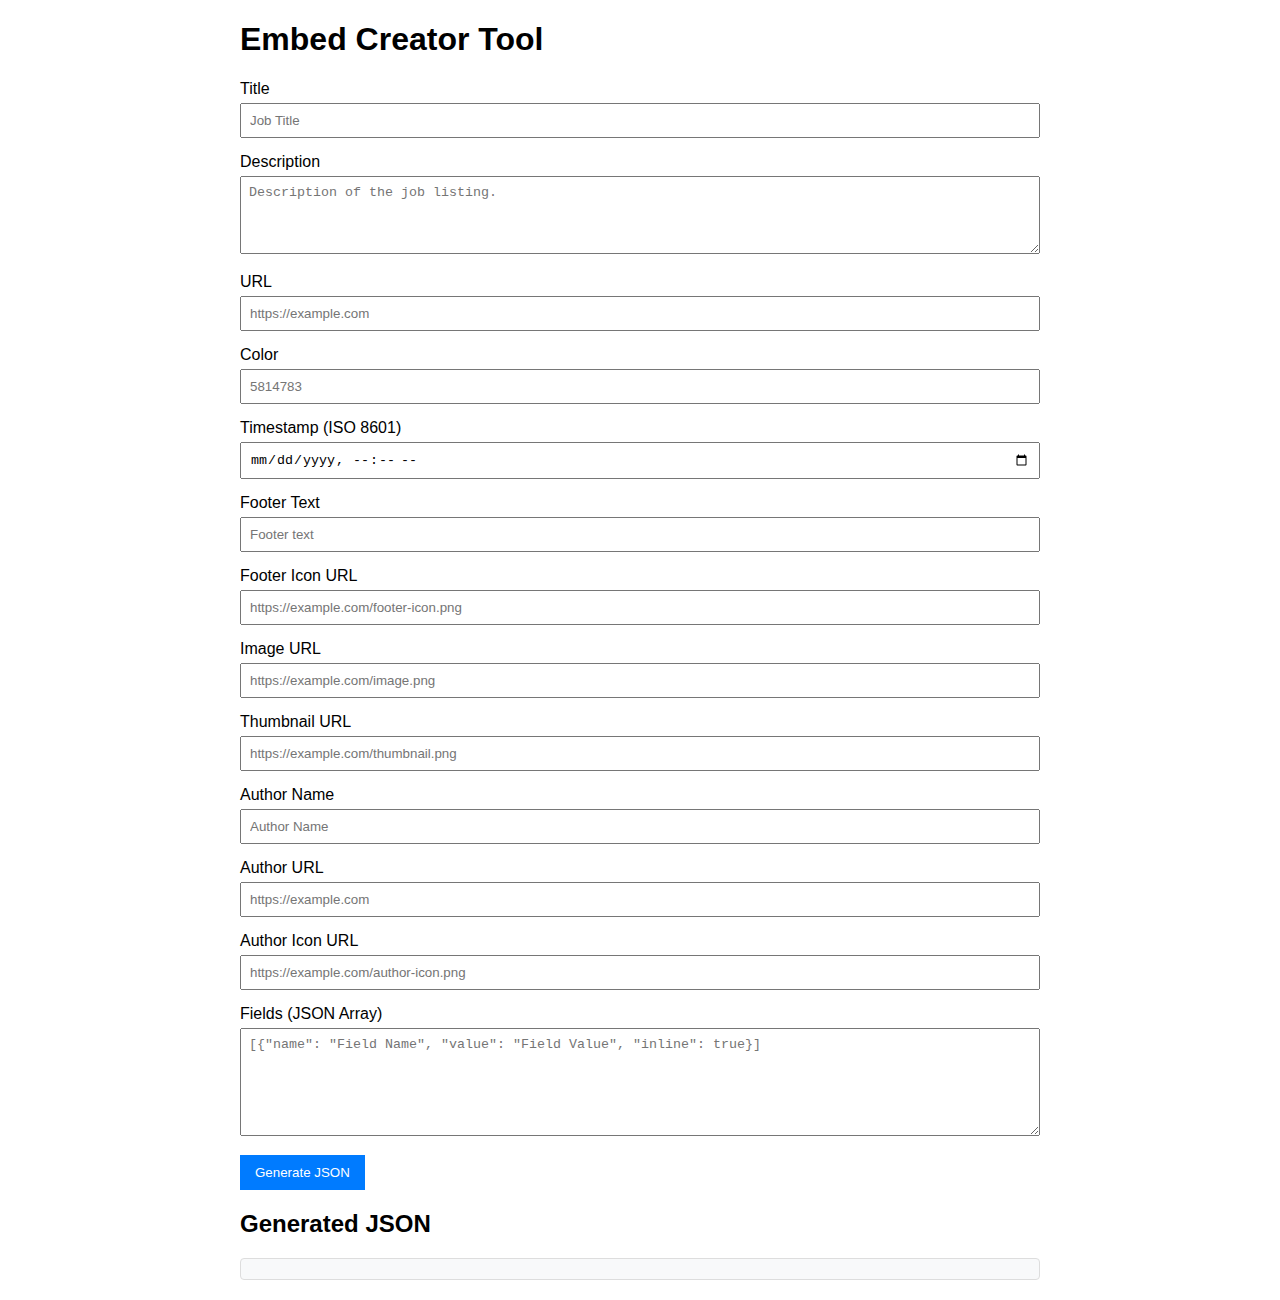
==== public/index.html @ ecb968c5 "Create index.html" ====
<!DOCTYPE html>
<html lang="en">
<head>
    <meta charset="UTF-8">
    <meta name="viewport" content="width=device-width, initial-scale=1.0">
    <title>Embed Creator Tool</title>
    <style>
        body {
            font-family: Arial, sans-serif;
            margin: 20px;
        }
        .container {
            max-width: 800px;
            margin: auto;
        }
        .form-group {
            margin-bottom: 15px;
        }
        label {
            display: block;
            margin-bottom: 5px;
        }
        input, textarea {
            width: 100%;
            padding: 8px;
            box-sizing: border-box;
        }
        textarea {
            resize: vertical;
        }
        button {
            padding: 10px 15px;
            background-color: #007BFF;
            color: #fff;
            border: none;
            cursor: pointer;
        }
        button:hover {
            background-color: #0056b3;
        }
        pre {
            background: #f8f9fa;
            padding: 10px;
            border-radius: 4px;
            border: 1px solid #ddd;
            white-space: pre-wrap;
        }
    </style>
</head>
<body>
    <div class="container">
        <h1>Embed Creator Tool</h1>
        <div class="form-group">
            <label for="title">Title</label>
            <input type="text" id="title" placeholder="Job Title">
        </div>
        <div class="form-group">
            <label for="description">Description</label>
            <textarea id="description" rows="4" placeholder="Description of the job listing."></textarea>
        </div>
        <div class="form-group">
            <label for="url">URL</label>
            <input type="url" id="url" placeholder="https://example.com">
        </div>
        <div class="form-group">
            <label for="color">Color</label>
            <input type="number" id="color" placeholder="5814783">
        </div>
        <div class="form-group">
            <label for="timestamp">Timestamp (ISO 8601)</label>
            <input type="datetime-local" id="timestamp">
        </div>
        <div class="form-group">
            <label for="footer-text">Footer Text</label>
            <input type="text" id="footer-text" placeholder="Footer text">
        </div>
        <div class="form-group">
            <label for="footer-icon-url">Footer Icon URL</label>
            <input type="url" id="footer-icon-url" placeholder="https://example.com/footer-icon.png">
        </div>
        <div class="form-group">
            <label for="image-url">Image URL</label>
            <input type="url" id="image-url" placeholder="https://example.com/image.png">
        </div>
        <div class="form-group">
            <label for="thumbnail-url">Thumbnail URL</label>
            <input type="url" id="thumbnail-url" placeholder="https://example.com/thumbnail.png">
        </div>
        <div class="form-group">
            <label for="author-name">Author Name</label>
            <input type="text" id="author-name" placeholder="Author Name">
        </div>
        <div class="form-group">
            <label for="author-url">Author URL</label>
            <input type="url" id="author-url" placeholder="https://example.com">
        </div>
        <div class="form-group">
            <label for="author-icon-url">Author Icon URL</label>
            <input type="url" id="author-icon-url" placeholder="https://example.com/author-icon.png">
        </div>
        <div class="form-group">
            <label for="fields">Fields (JSON Array)</label>
            <textarea id="fields" rows="6" placeholder='[{"name": "Field Name", "value": "Field Value", "inline": true}]'></textarea>
        </div>
        <button onclick="generateJSON()">Generate JSON</button>
        <h2>Generated JSON</h2>
        <pre id="output"></pre>
    </div>

    <script>
        function generateJSON() {
            const title = document.getElementById('title').value;
            const description = document.getElementById('description').value;
            const url = document.getElementById('url').value;
            const color = parseInt(document.getElementById('color').value) || null;
            const timestamp = document.getElementById('timestamp').value ? new Date(document.getElementById('timestamp').value).toISOString() : null;
            const footerText = document.getElementById('footer-text').value;
            const footerIconUrl = document.getElementById('footer-icon-url').value;
            const imageUrl = document.getElementById('image-url').value;
            const thumbnailUrl = document.getElementById('thumbnail-url').value;
            const authorName = document.getElementById('author-name').value;
            const authorUrl = document.getElementById('author-url').value;
            const authorIconUrl = document.getElementById('author-icon-url').value;
            let fields = [];

            try {
                fields = JSON.parse(document.getElementById('fields').value);
            } catch (e) {
                fields = [];
            }

            const embed = {
                title,
                description,
                url,
                color,
                timestamp,
                footer: footerText ? { text: footerText, icon_url: footerIconUrl || undefined } : undefined,
                image: imageUrl ? { url: imageUrl } : undefined,
                thumbnail: thumbnailUrl ? { url: thumbnailUrl } : undefined,
                author: authorName ? { name: authorName, url: authorUrl || undefined, icon_url: authorIconUrl || undefined } : undefined,
                fields: fields.length ? fields : undefined
            };

            document.getElementById('output').textContent = JSON.stringify(embed, null, 2);
        }
    </script>
</body>
</html>
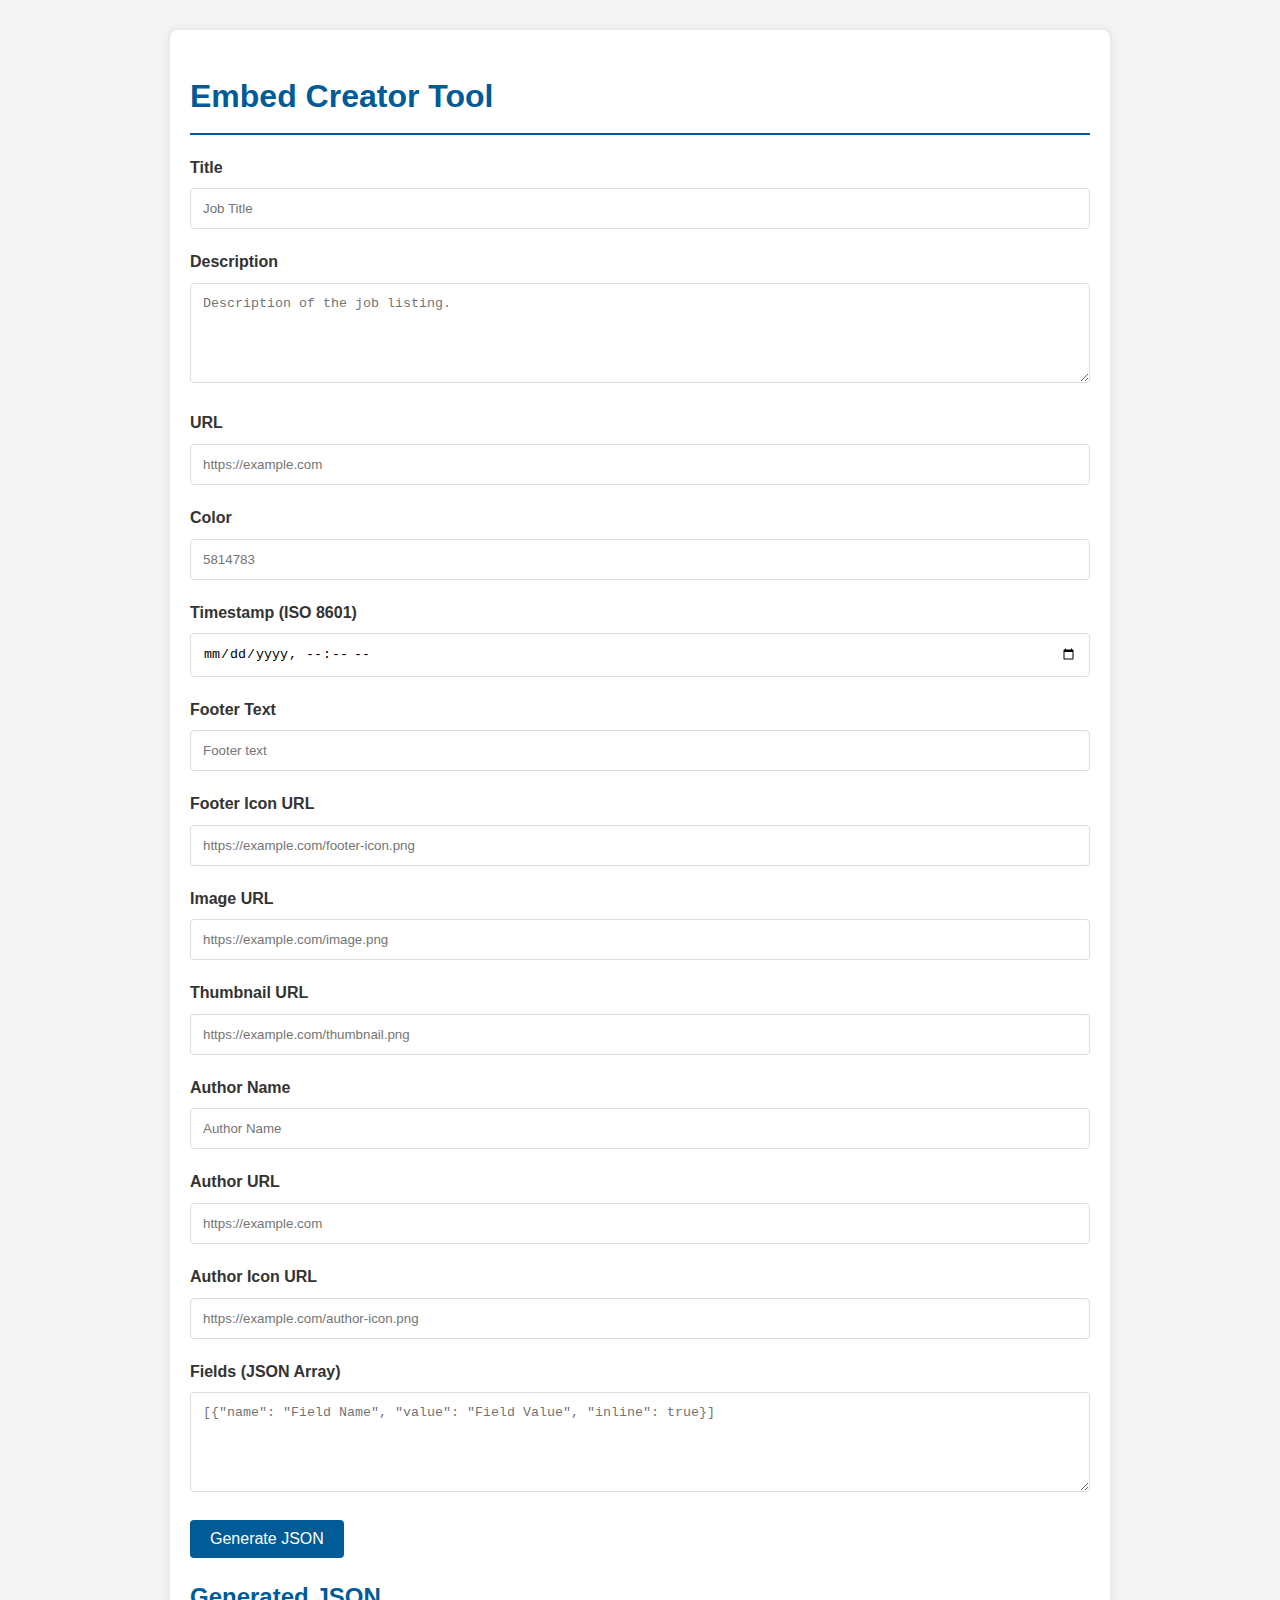
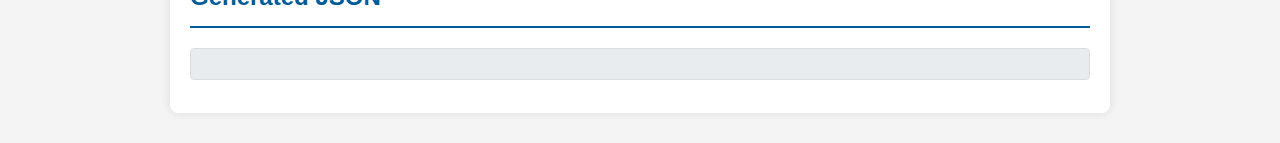
==== commit 4addc441: "Update index.html" ====
--- a/public/index.html
+++ b/public/index.html
@@ -6,44 +6,75 @@
     <title>Embed Creator Tool</title>
     <style>
         body {
-            font-family: Arial, sans-serif;
-            margin: 20px;
+            font-family: 'Arial', sans-serif;
+            line-height: 1.6;
+            margin: 0;
+            padding: 0;
+            background-color: #f4f4f4;
         }
         .container {
-            max-width: 800px;
-            margin: auto;
+            max-width: 900px;
+            margin: 30px auto;
+            padding: 20px;
+            background: #fff;
+            border-radius: 8px;
+            box-shadow: 0 0 10px rgba(0, 0, 0, 0.1);
+        }
+        h1 {
+            color: #005b96;
+            font-size: 2em;
+            border-bottom: 2px solid #005b96;
+            padding-bottom: 10px;
+            margin-bottom: 20px;
         }
         .form-group {
-            margin-bottom: 15px;
+            margin-bottom: 20px;
         }
         label {
             display: block;
-            margin-bottom: 5px;
+            margin-bottom: 8px;
+            font-weight: bold;
+            color: #333;
         }
         input, textarea {
             width: 100%;
-            padding: 8px;
+            padding: 12px;
+            border: 1px solid #ddd;
+            border-radius: 4px;
             box-sizing: border-box;
         }
         textarea {
             resize: vertical;
+            min-height: 100px;
         }
         button {
-            padding: 10px 15px;
-            background-color: #007BFF;
+            display: inline-block;
+            padding: 10px 20px;
+            background-color: #005b96;
             color: #fff;
             border: none;
+            border-radius: 4px;
             cursor: pointer;
+            font-size: 16px;
+            text-align: center;
         }
         button:hover {
-            background-color: #0056b3;
+            background-color: #003f6c;
+        }
+        h2 {
+            color: #005b96;
+            font-size: 1.5em;
+            margin-top: 20px;
+            border-bottom: 2px solid #005b96;
+            padding-bottom: 10px;
         }
         pre {
-            background: #f8f9fa;
-            padding: 10px;
+            background: #e9ecef;
+            padding: 15px;
             border-radius: 4px;
             border: 1px solid #ddd;
             white-space: pre-wrap;
+            word-wrap: break-word;
         }
     </style>
 </head>
@@ -56,7 +87,7 @@
         </div>
         <div class="form-group">
             <label for="description">Description</label>
-            <textarea id="description" rows="4" placeholder="Description of the job listing."></textarea>
+            <textarea id="description" placeholder="Description of the job listing."></textarea>
         </div>
         <div class="form-group">
             <label for="url">URL</label>
@@ -100,7 +131,7 @@
         </div>
         <div class="form-group">
             <label for="fields">Fields (JSON Array)</label>
-            <textarea id="fields" rows="6" placeholder='[{"name": "Field Name", "value": "Field Value", "inline": true}]'></textarea>
+            <textarea id="fields" placeholder='[{"name": "Field Name", "value": "Field Value", "inline": true}]'></textarea>
         </div>
         <button onclick="generateJSON()">Generate JSON</button>
         <h2>Generated JSON</h2>
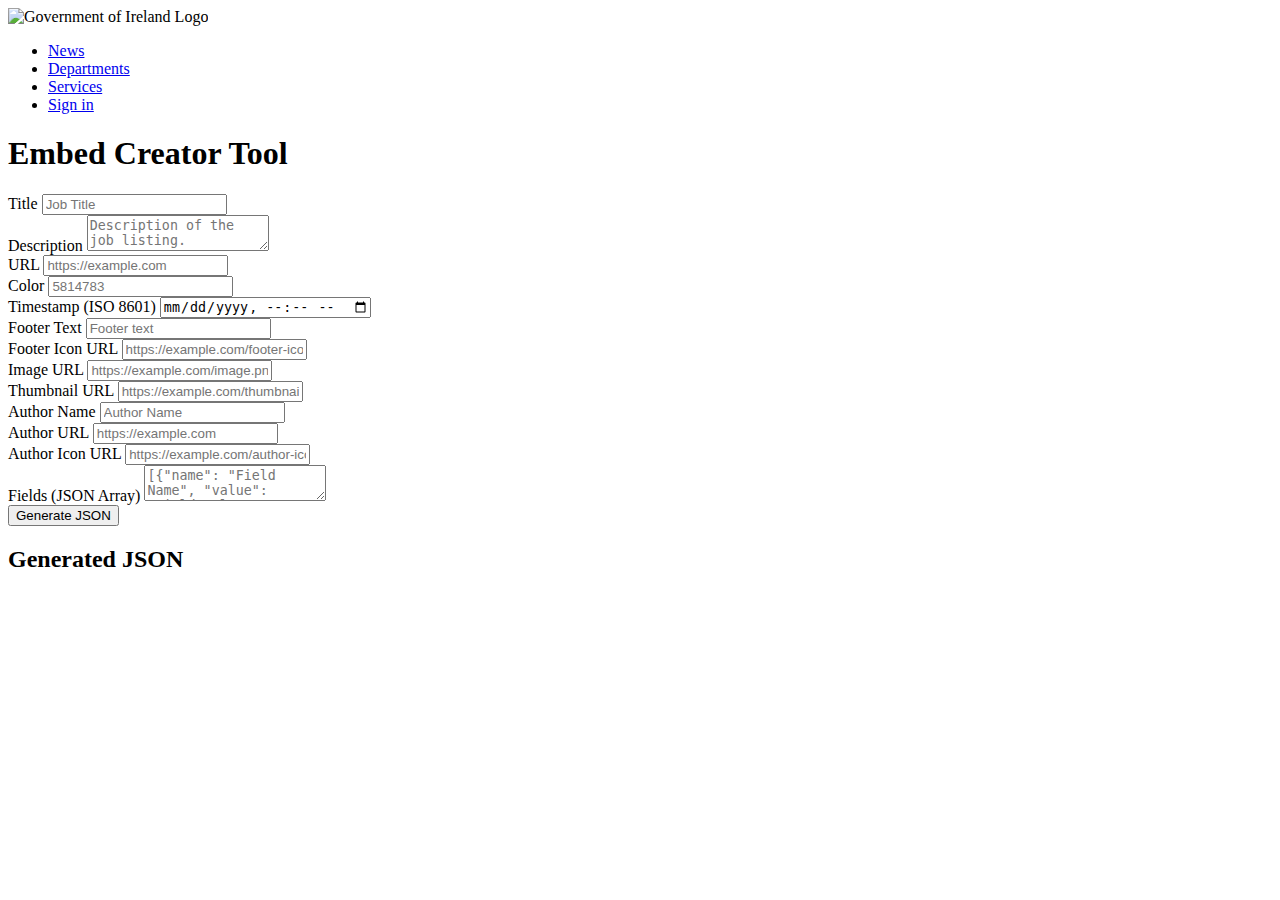
==== commit 68af16d5: "Update index.html" ====
--- a/public/index.html
+++ b/public/index.html
@@ -1,84 +1,24 @@
-<!DOCTYPE html>
+<!DOCTYPE HTML>
 <html lang="en">
 <head>
     <meta charset="UTF-8">
     <meta name="viewport" content="width=device-width, initial-scale=1.0">
     <title>Embed Creator Tool</title>
-    <style>
-        body {
-            font-family: 'Arial', sans-serif;
-            line-height: 1.6;
-            margin: 0;
-            padding: 0;
-            background-color: #f4f4f4;
-        }
-        .container {
-            max-width: 900px;
-            margin: 30px auto;
-            padding: 20px;
-            background: #fff;
-            border-radius: 8px;
-            box-shadow: 0 0 10px rgba(0, 0, 0, 0.1);
-        }
-        h1 {
-            color: #005b96;
-            font-size: 2em;
-            border-bottom: 2px solid #005b96;
-            padding-bottom: 10px;
-            margin-bottom: 20px;
-        }
-        .form-group {
-            margin-bottom: 20px;
-        }
-        label {
-            display: block;
-            margin-bottom: 8px;
-            font-weight: bold;
-            color: #333;
-        }
-        input, textarea {
-            width: 100%;
-            padding: 12px;
-            border: 1px solid #ddd;
-            border-radius: 4px;
-            box-sizing: border-box;
-        }
-        textarea {
-            resize: vertical;
-            min-height: 100px;
-        }
-        button {
-            display: inline-block;
-            padding: 10px 20px;
-            background-color: #005b96;
-            color: #fff;
-            border: none;
-            border-radius: 4px;
-            cursor: pointer;
-            font-size: 16px;
-            text-align: center;
-        }
-        button:hover {
-            background-color: #003f6c;
-        }
-        h2 {
-            color: #005b96;
-            font-size: 1.5em;
-            margin-top: 20px;
-            border-bottom: 2px solid #005b96;
-            padding-bottom: 10px;
-        }
-        pre {
-            background: #e9ecef;
-            padding: 15px;
-            border-radius: 4px;
-            border: 1px solid #ddd;
-            white-space: pre-wrap;
-            word-wrap: break-word;
-        }
-    </style>
+    <link rel="stylesheet" href="css/index.css">
 </head>
 <body>
+    <header>
+        <img src="img/gov.ie.png" alt="Government of Ireland Logo">
+        <nav>
+            <ul>
+                <li><a href="#">News</a></li>
+                <li><a href="#">Departments</a></li>
+                <li><a href="#">Services</a></li>
+                <li><a href="/pages/signin.html">Sign in</a></li>
+            </ul>
+        </nav>
+    </header>
+
     <div class="container">
         <h1>Embed Creator Tool</h1>
         <div class="form-group">
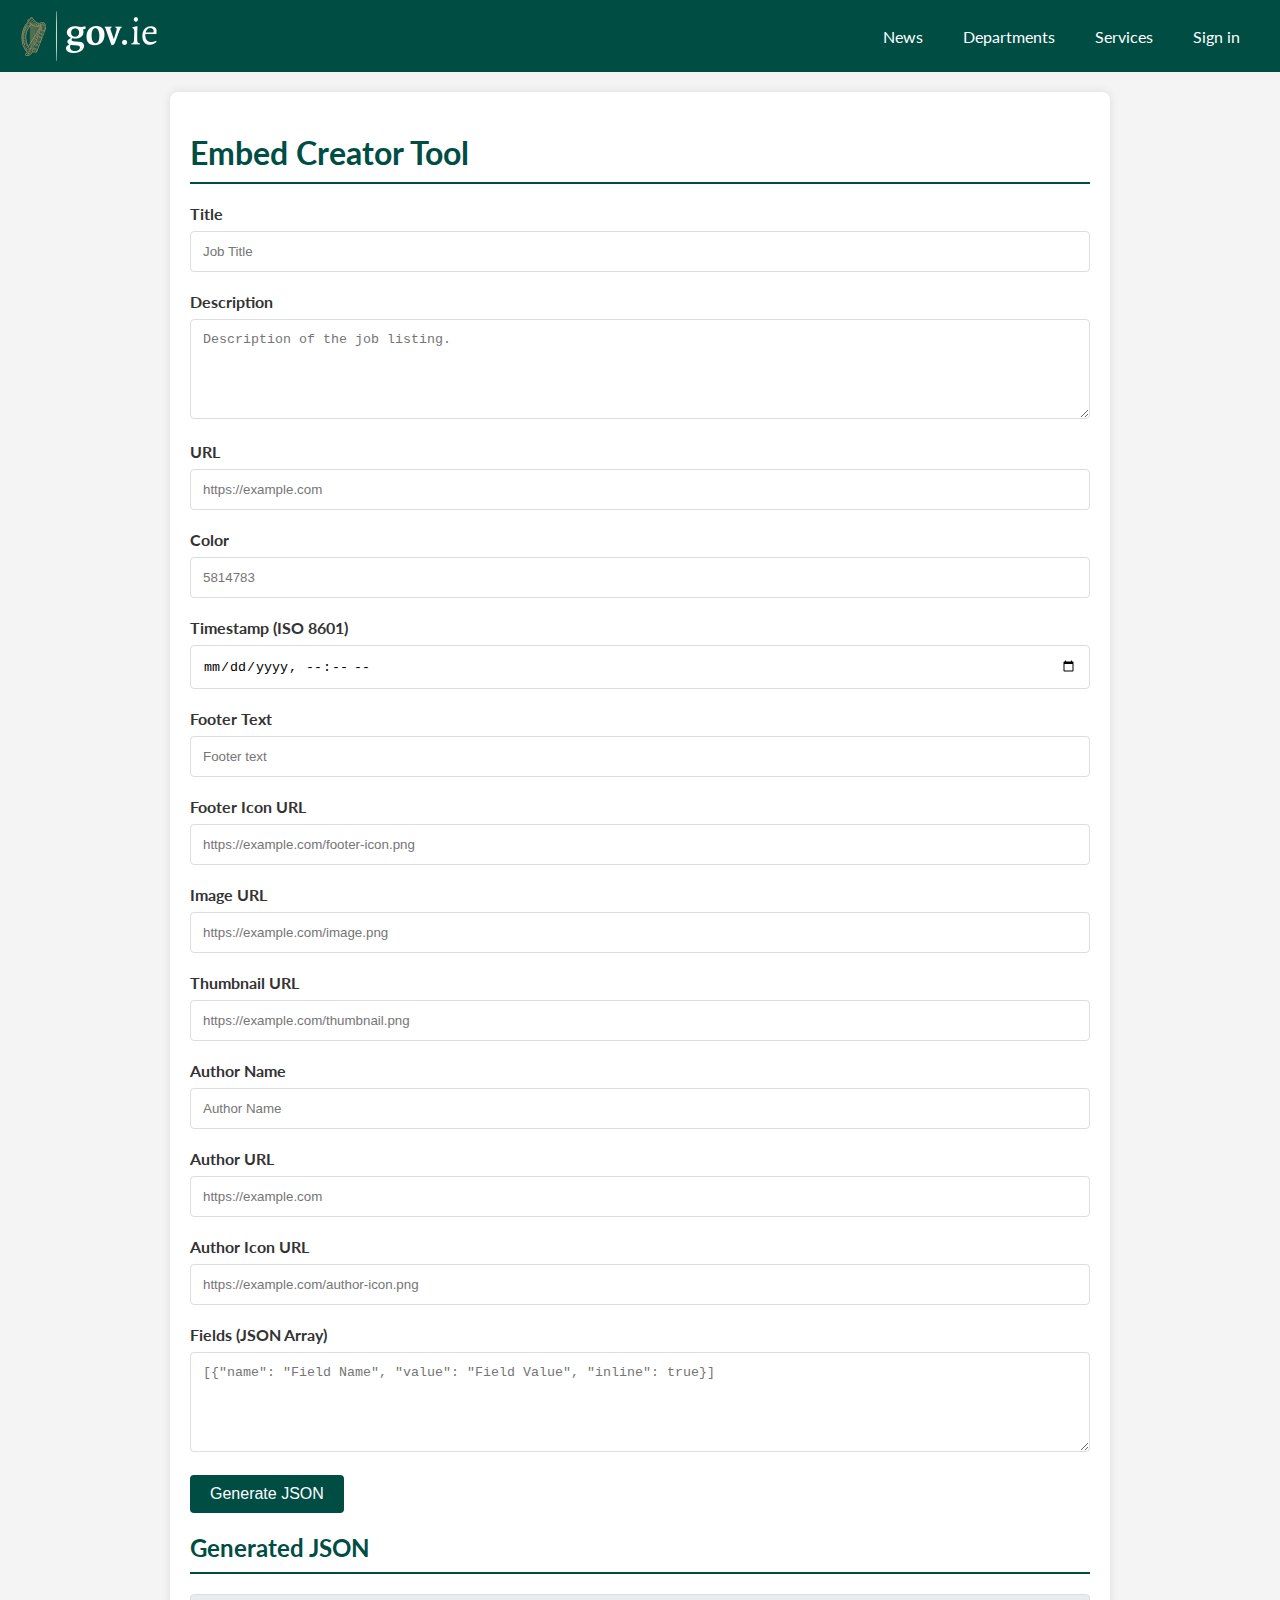
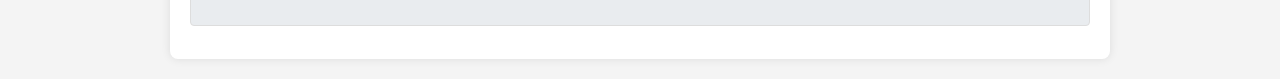
==== commit 1d91b415: "Update index.html" ====
--- a/public/index.html
+++ b/public/index.html
@@ -4,6 +4,7 @@
     <meta charset="UTF-8">
     <meta name="viewport" content="width=device-width, initial-scale=1.0">
     <title>Embed Creator Tool</title>
+    <link rel="stylesheet" href="https://fonts.googleapis.com/css2?family=Lato:wght@400;700&display=swap">
     <link rel="stylesheet" href="css/index.css">
 </head>
 <body>
--- a/public/css/index.css
+++ b/public/css/index.css
@@ -0,0 +1,139 @@
+/* Example for local font */
+@font-face {
+   font-family: 'Lato';
+   src: url('../fonts/Lato.woff2') format('woff2');
+   font-weight: normal;
+   font-style: normal;
+}
+@font-face {
+   font-family: 'Lato-Bold';
+   src: url('../fonts/latobold.woff2') format('woff2');
+   font-weight: bold;
+   font-style: normal;
+}
+
+body {
+   font-family: Lato, sans-serif; /* Lato should now be available */
+   margin: 0;
+   padding: 0;
+   box-sizing: border-box;
+   color: #333;
+   background-color: #f4f4f4;
+}
+
+header {
+   background-color: #004d44;
+   color: #ffffff;
+   padding: 10px 20px;
+   display: flex;
+   justify-content: space-between;
+   align-items: center;
+   box-sizing: border-box;
+}
+
+header img {
+   max-width: 150px;
+   height: auto;
+}
+
+nav {
+   background-color: #004d44;
+   color: #ffffff;
+   font-size: 16px;
+}
+
+nav ul {
+   list-style: none;
+   padding: 0;
+   margin: 0;
+   display: flex;
+   justify-content: center;
+}
+
+nav ul li {
+   margin: 0;
+}
+
+nav ul li a {
+   color: #ffffff;
+   text-decoration: none;
+   padding: 10px 20px;
+}
+
+nav ul li a:hover {
+   background-color: #0056a0;
+}
+
+.container {
+   max-width: 900px;
+   margin: 20px auto;
+   padding: 20px;
+   background: #fff;
+   border-radius: 8px;
+   box-shadow: 0 0 10px rgba(0, 0, 0, 0.1);
+}
+
+h1 {
+   color: #004d44;
+   font-size: 2em;
+   border-bottom: 2px solid #004d44;
+   padding-bottom: 10px;
+   margin-bottom: 20px;
+}
+
+.form-group {
+   margin-bottom: 20px;
+}
+
+label {
+   display: block;
+   margin-bottom: 8px;
+   font-weight: bold;
+   color: #333;
+}
+
+input, textarea {
+   width: 100%;
+   padding: 12px;
+   border: 1px solid #ddd;
+   border-radius: 4px;
+   box-sizing: border-box;
+}
+
+textarea {
+   resize: vertical;
+   min-height: 100px;
+}
+
+button {
+   display: inline-block;
+   padding: 10px 20px;
+   background-color: #004d44;
+   color: #fff;
+   border: none;
+   border-radius: 4px;
+   cursor: pointer;
+   font-size: 16px;
+   text-align: center;
+}
+
+button:hover {
+   background-color: #003e3b;
+}
+
+h2 {
+   color: #004d44;
+   font-size: 1.5em;
+   margin-top: 20px;
+   border-bottom: 2px solid #004d44;
+   padding-bottom: 10px;
+}
+
+pre {
+   background: #e9ecef;
+   padding: 15px;
+   border-radius: 4px;
+   border: 1px solid #ddd;
+   white-space: pre-wrap;
+   word-wrap: break-word;
+}
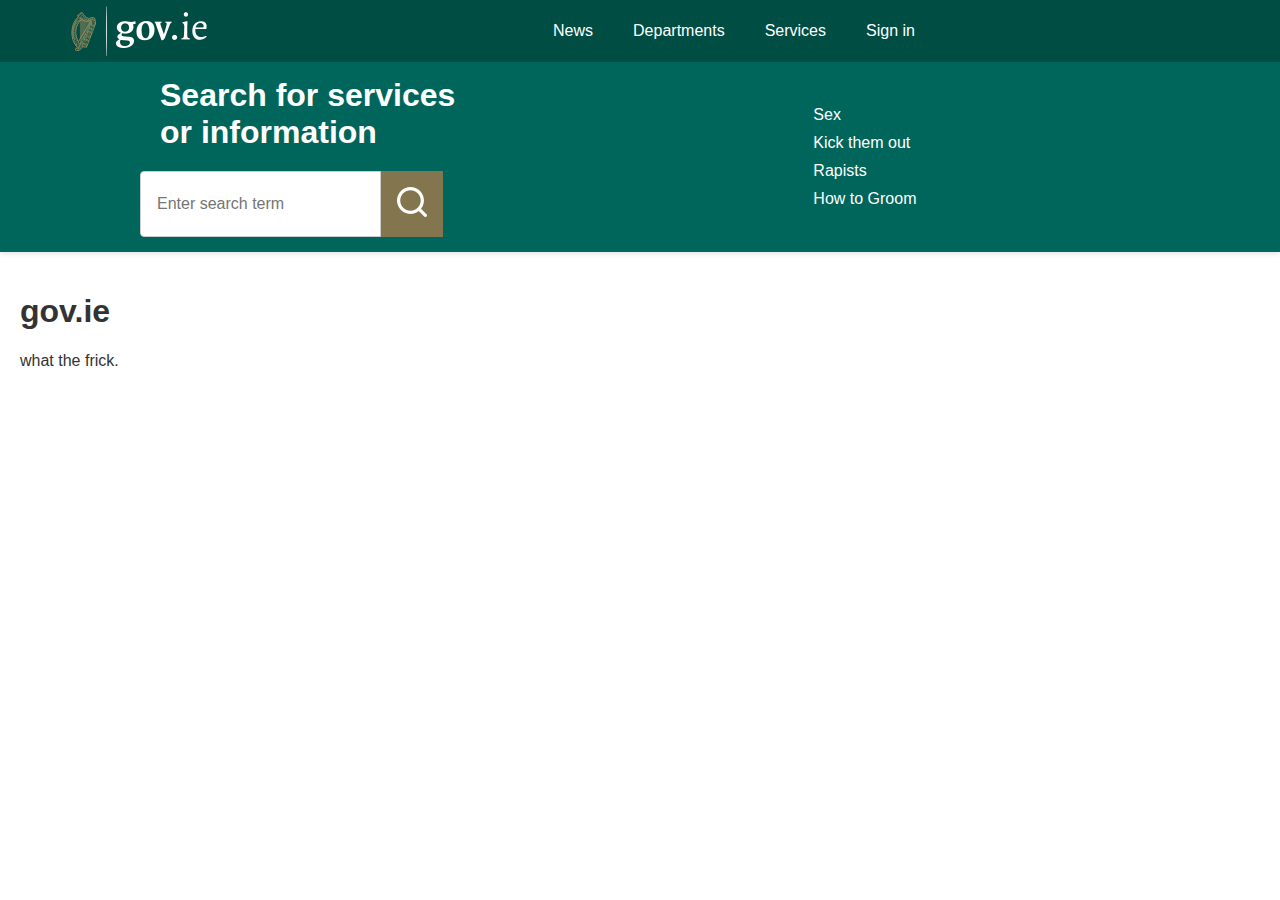
==== commit a25b3064: "Add files via upload" ====
--- a/public/index.html
+++ b/public/index.html
@@ -1,121 +1,53 @@
-<!DOCTYPE HTML>
-<html lang="en">
-<head>
-    <meta charset="UTF-8">
-    <meta name="viewport" content="width=device-width, initial-scale=1.0">
-    <title>Embed Creator Tool</title>
-    <link rel="stylesheet" href="https://fonts.googleapis.com/css2?family=Lato:wght@400;700&display=swap">
-    <link rel="stylesheet" href="css/index.css">
-</head>
-<body>
-    <header>
-        <img src="img/gov.ie.png" alt="Government of Ireland Logo">
-        <nav>
-            <ul>
-                <li><a href="#">News</a></li>
-                <li><a href="#">Departments</a></li>
-                <li><a href="#">Services</a></li>
-                <li><a href="/pages/signin.html">Sign in</a></li>
-            </ul>
-        </nav>
-    </header>
-
-    <div class="container">
-        <h1>Embed Creator Tool</h1>
-        <div class="form-group">
-            <label for="title">Title</label>
-            <input type="text" id="title" placeholder="Job Title">
-        </div>
-        <div class="form-group">
-            <label for="description">Description</label>
-            <textarea id="description" placeholder="Description of the job listing."></textarea>
-        </div>
-        <div class="form-group">
-            <label for="url">URL</label>
-            <input type="url" id="url" placeholder="https://example.com">
-        </div>
-        <div class="form-group">
-            <label for="color">Color</label>
-            <input type="number" id="color" placeholder="5814783">
-        </div>
-        <div class="form-group">
-            <label for="timestamp">Timestamp (ISO 8601)</label>
-            <input type="datetime-local" id="timestamp">
-        </div>
-        <div class="form-group">
-            <label for="footer-text">Footer Text</label>
-            <input type="text" id="footer-text" placeholder="Footer text">
-        </div>
-        <div class="form-group">
-            <label for="footer-icon-url">Footer Icon URL</label>
-            <input type="url" id="footer-icon-url" placeholder="https://example.com/footer-icon.png">
-        </div>
-        <div class="form-group">
-            <label for="image-url">Image URL</label>
-            <input type="url" id="image-url" placeholder="https://example.com/image.png">
-        </div>
-        <div class="form-group">
-            <label for="thumbnail-url">Thumbnail URL</label>
-            <input type="url" id="thumbnail-url" placeholder="https://example.com/thumbnail.png">
-        </div>
-        <div class="form-group">
-            <label for="author-name">Author Name</label>
-            <input type="text" id="author-name" placeholder="Author Name">
-        </div>
-        <div class="form-group">
-            <label for="author-url">Author URL</label>
-            <input type="url" id="author-url" placeholder="https://example.com">
-        </div>
-        <div class="form-group">
-            <label for="author-icon-url">Author Icon URL</label>
-            <input type="url" id="author-icon-url" placeholder="https://example.com/author-icon.png">
-        </div>
-        <div class="form-group">
-            <label for="fields">Fields (JSON Array)</label>
-            <textarea id="fields" placeholder='[{"name": "Field Name", "value": "Field Value", "inline": true}]'></textarea>
-        </div>
-        <button onclick="generateJSON()">Generate JSON</button>
-        <h2>Generated JSON</h2>
-        <pre id="output"></pre>
-    </div>
-
-    <script>
-        function generateJSON() {
-            const title = document.getElementById('title').value;
-            const description = document.getElementById('description').value;
-            const url = document.getElementById('url').value;
-            const color = parseInt(document.getElementById('color').value) || null;
-            const timestamp = document.getElementById('timestamp').value ? new Date(document.getElementById('timestamp').value).toISOString() : null;
-            const footerText = document.getElementById('footer-text').value;
-            const footerIconUrl = document.getElementById('footer-icon-url').value;
-            const imageUrl = document.getElementById('image-url').value;
-            const thumbnailUrl = document.getElementById('thumbnail-url').value;
-            const authorName = document.getElementById('author-name').value;
-            const authorUrl = document.getElementById('author-url').value;
-            const authorIconUrl = document.getElementById('author-icon-url').value;
-            let fields = [];
-
-            try {
-                fields = JSON.parse(document.getElementById('fields').value);
-            } catch (e) {
-                fields = [];
-            }
-
-            const embed = {
-                title,
-                description,
-                url,
-                color,
-                timestamp,
-                footer: footerText ? { text: footerText, icon_url: footerIconUrl || undefined } : undefined,
-                image: imageUrl ? { url: imageUrl } : undefined,
-                thumbnail: thumbnailUrl ? { url: thumbnailUrl } : undefined,
-                author: authorName ? { name: authorName, url: authorUrl || undefined, icon_url: authorIconUrl || undefined } : undefined,
-                fields: fields.length ? fields : undefined
-            };
-
-            document.getElementById('output').textContent = JSON.stringify(embed, null, 2);
-        }
-    </script>
-</body>
-</html>
+<!DOCTYPE HTML>
+<html lang="en">
+<head>
+    <meta charset="UTF-8">
+    <meta name="viewport" content="width=device-width, initial-scale=1.0">
+    <title>Government of Ireland</title>
+    <link rel="stylesheet" href="css/index.css">
+</head>
+<body>
+    <header>
+        <img src="img/gov.ie.png" alt="Government of Ireland Logo"> <!-- Replace with actual logo file -->
+        <nav>
+            <ul>
+                <li><a href="#">News</a></li>
+                <li><a href="#">Departments</a></li>
+                <li><a href="#">Services</a></li>
+                <li><a href="/pages/signin.html">Sign in</a></li>
+            </ul>
+        </nav>
+    </header>
+
+    <div class="search-container">
+        <div class="search-content">
+            <div class="search-box">
+                <h1>Search for services<br>or information</h1>
+                <form action="/en/search/" method="GET" role="search" aria-label="Enter search term">
+                    <div class="input-group">
+                        <input type="text" name="q" value="" class="form-control input-lg no-radius" aria-label="Search input field" placeholder="Enter search term">
+                        <span class="input-group-btn">
+                            <button class="btn btn-state-gold btn-lg no-radius" alt="Button: Search">
+                                <img src="img/Icon_Search.png" alt="Image: Search button">
+                            </button>
+                        </span>
+                    </div>
+                </form>
+            </div>
+            <div class="search-info">
+                <ul aria-label="Pinned items">
+                    <li><a href="/en/publication/79659-climate-action-plan-2024/">Sex</a></li>
+                    <li><a href="/en/campaigns/dfc50-housing-for-all/">Kick them out</a></li>
+                    <li><a href="/en/campaigns/56c17-migration-and-ireland/">Rapists</a></li>
+                    <li><a href="/en/publication/32015-sell-to-government/">How to Groom</a></li>
+                </ul>
+            </div>
+        </div>
+    </div>
+
+    <div class="container">
+        <h1>gov.ie</h1>
+        <p>what the frick.</p>
+    </div>
+</body>
+</html>
--- a/public/css/index.css
+++ b/public/css/index.css
@@ -8,7 +8,7 @@
 @font-face {
    font-family: 'Lato-Bold';
    src: url('../fonts/latobold.woff2') format('woff2');
-   font-weight: bold;
+   font-weight: normal;
    font-style: normal;
 }
 
@@ -18,28 +18,33 @@
    padding: 0;
    box-sizing: border-box;
    color: #333;
-   background-color: #f4f4f4;
 }
 
 header {
    background-color: #004d44;
    color: #ffffff;
-   padding: 10px 20px;
+   padding: 5px 20px;
    display: flex;
    justify-content: space-between;
    align-items: center;
+   position: relative;
+   z-index: 1000;
    box-sizing: border-box;
 }
 
 header img {
    max-width: 150px;
    height: auto;
+   margin-left: 50px; /* Added 'px' unit */
 }
 
 nav {
    background-color: #004d44;
    color: #ffffff;
-   font-size: 16px;
+   padding-right: 15px;
+   padding-left: 15px;
+   font-size: 27;
+   flex: 1;
 }
 
 nav ul {
@@ -64,76 +69,101 @@
    background-color: #0056a0;
 }
 
-.container {
-   max-width: 900px;
-   margin: 20px auto;
-   padding: 20px;
-   background: #fff;
-   border-radius: 8px;
-   box-shadow: 0 0 10px rgba(0, 0, 0, 0.1);
+.search-container {
+   background-color: #00665c;
+   padding: 15px; /* Unified padding for consistency */
+   margin: 0 auto;
+   box-shadow: 0 2px 5px rgba(0, 0, 0, 0.1);
+   display: flex;
+   justify-content: center; /* Center content horizontally */
 }
 
-h1 {
-   color: #004d44;
-   font-size: 2em;
-   border-bottom: 2px solid #004d44;
-   padding-bottom: 10px;
-   margin-bottom: 20px;
+.search-content {
+   max-width: 1000px; /* Adjust as needed */
+   width: 100%;
+   display: flex;
+   justify-content: space-between; /* Space between search box and pinned items */
 }
 
-.form-group {
-   margin-bottom: 20px;
+.search-box {
+   flex: 2;
+   display: flex;
+   flex-direction: column; /* Stack heading and form vertically */
+   border-radius: 4px;
+   overflow: hidden; /* Ensure input and button are contained within the box */
 }
 
-label {
-   display: block;
-   margin-bottom: 8px;
-   font-weight: bold;
-   color: #333;
+.search-box h1 {
+   margin: 0;
+   padding: 0 20px;
+   color: #ffffff;
+   text-align: left;
 }
 
-input, textarea {
-   width: 100%;
-   padding: 12px;
-   border: 1px solid #ddd;
-   border-radius: 4px;
-   box-sizing: border-box;
+.search-box form {
+   display: flex;
+   flex-direction: column;
+   margin-top: 20px;
 }
 
-textarea {
-   resize: vertical;
-   min-height: 100px;
+.search-box .input-group {
+   display: flex;
 }
 
-button {
-   display: inline-block;
-   padding: 10px 20px;
-   background-color: #004d44;
-   color: #fff;
-   border: none;
-   border-radius: 4px;
+.search-box input[type="text"] {
+   padding: 10px 16px; /* Unified padding for consistency */
+   border: 1px solid #ccc;
+   border-radius: 4px 0 0 4px;
+   font-size: 16px;
+   outline: none;
+}
+
+.search-box button {
+   padding: 15px; /* Unified padding for consistency */
+   background-color: #83764e;
+   color: #ffffff;
+   border: 1px solid #83764e;
    cursor: pointer;
    font-size: 16px;
-   text-align: center;
 }
 
-button:hover {
+.search-box button:hover {
    background-color: #003e3b;
 }
 
-h2 {
-   color: #004d44;
-   font-size: 1.5em;
-   margin-top: 20px;
-   border-bottom: 2px solid #004d44;
-   padding-bottom: 10px;
+.search-info {
+   flex: 1;
+   padding-left: 20px;
+   color: #ffffff;
+   display: flex;
+   flex-direction: column;
+   justify-content: center;
 }
 
-pre {
-   background: #e9ecef;
-   padding: 15px;
-   border-radius: 4px;
-   border: 1px solid #ddd;
-   white-space: pre-wrap;
-   word-wrap: break-word;
+.search-info h2 {
+   font-size: 18px;
+   margin-top: 20px;
 }
+
+.search-info ul {
+   list-style: none;
+   padding: 0;
+   margin: 0;
+}
+
+.search-info ul li {
+   margin: 10px 0;
+}
+
+.search-info ul li a {
+   color: #ffffff;
+   text-decoration: none;
+}
+
+.search-info ul li a:hover {
+   text-decoration: underline;
+}
+
+.container {
+   padding: 20px;
+}
